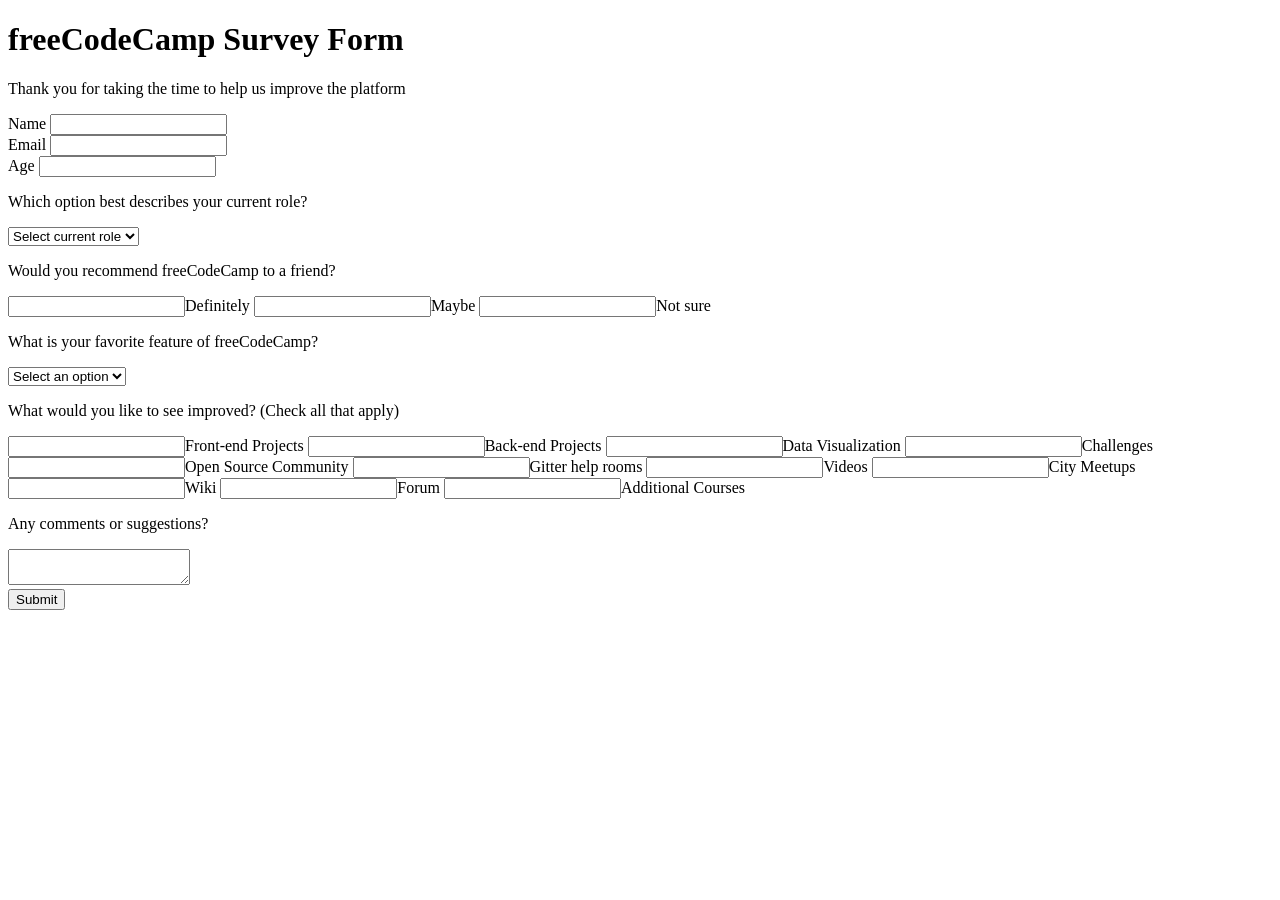
==== form.html @ dfb894ca "Created an h1 element with the needed text, a p element with the needed text ofcourse, and a form. A" ====
<!DOCTYPE html>
<html>
  <head>
    <link rel="stylesheet" href="styles.css" />
  </head>
  <body>
    <div class="container">
      <header class="header">
        <h1 class="center">freeCodeCamp Survey Form</h1>
        <p> Thank you for taking the time to help us improve the platform </p>
      </header>
      <form>
        <div>
          <label>Name</label>
          <input/>
        </div>
        <div>
          <label>Email</label>
          <input/>
        </div>
        <div>
          <label>Age</label>
          <input/>
        </div>
        <div class="form-group">
          <p>Which option best describes your current role?</p>
          <select>
            <option>Select current role</option>
            <option>Student</option>
            <option>Full Time Job</option>
            <option>Full Time Learner</option>
            <option>Prefer not to say</option>
            <option>Other</option>
          </select>
        </div>

        <div class="form-group">
          <p>Would you recommend freeCodeCamp to a friend?</p>
          <label>
            <input/>Definitely</label>
          <label>
            <input/>Maybe</label>

          <label>
            <input/>Not sure</label>
        </div>

        <div class="form-group">
          <p>What is your favorite feature of freeCodeCamp?</p>
          <select>
            <option>Select an option</option>
            <option>Challenges</option>
            <option>Projects</option>
            <option>Community</option>
            <option>Open Source</option>
          </select>
        </div>

        <div class="form-group">
          <p> What would you like to see improved?
           (Check all that apply)
          </p>

          <label>
            <input/>Front-end Projects
            </label>
          <label>
            <input/>Back-end Projects
            </label>
          <label>
            <input/>Data Visualization
            </label>
          <label>
            <input/>Challenges
            </label>
          <label>
            <input/>Open Source Community
            </label>
          <label>
            <input/>Gitter help rooms
            </label>
          <label>
            <input/>Videos
            </label>
          <label>
            <input/>City Meetups
            </label>
          <label>
            <input/>Wiki
            </label>
          <label>
            <input/>Forum
            </label>
          <label>
            <input/>Additional Courses
            </label>
        </div>

        <div class="form-group">
          <p>Any comments or suggestions?</p>
          <textarea></textarea>
        </div>

        <div class="form-group">
          <button>
            Submit
          </button>
        </div>
      </form>
    </div>
  </body>
</html>
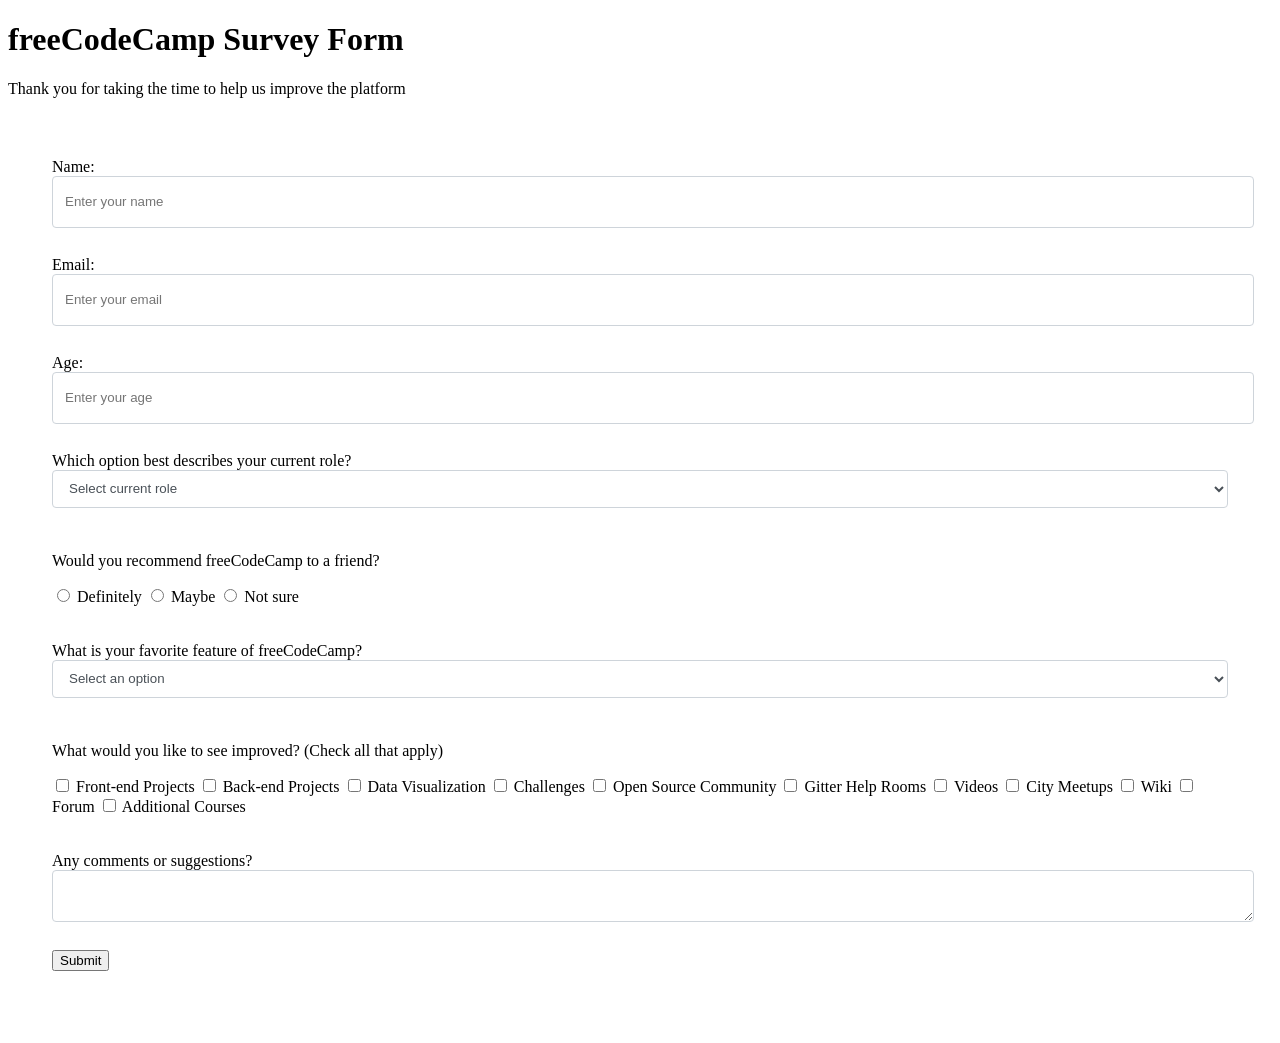
==== commit cf374278: "After creating all the needed elements, I added their id's and class', which i checked in freecodeca" ====
--- a/form.html
+++ b/form.html
@@ -1,113 +1,118 @@
-
 <!DOCTYPE html>
 <html>
-  <head>
-    <link rel="stylesheet" href="styles.css" />
-  </head>
-  <body>
-    <div class="container">
-      <header class="header">
-        <h1 class="center">freeCodeCamp Survey Form</h1>
-        <p> Thank you for taking the time to help us improve the platform </p>
-      </header>
-      <form>
-        <div>
-          <label>Name</label>
-          <input/>
-        </div>
-        <div>
-          <label>Email</label>
-          <input/>
-        </div>
-        <div>
-          <label>Age</label>
-          <input/>
-        </div>
-        <div class="form-group">
-          <p>Which option best describes your current role?</p>
-          <select>
-            <option>Select current role</option>
-            <option>Student</option>
-            <option>Full Time Job</option>
-            <option>Full Time Learner</option>
-            <option>Prefer not to say</option>
-            <option>Other</option>
-          </select>
-        </div>
+<head>
+  <link rel="stylesheet" href="styles.css" />
+</head>
+<body>
+  <div class="container">
+    <header class="header">
+      <h1 id="title">freeCodeCamp Survey Form</h1>
+      <p id="description">Thank you for taking the time to help us improve the platform</p>
+    </header>
+    <form id="survey-form">
+      <div class="form-group">
+        <label for="name" id="name-label">Name:</label>
+        <input type="text" id="name" class="form-control" placeholder="Enter your name" required/>
+      </div>
+      <div class="form-group">
+        <label for="email" id="email-label">Email:</label>
+        <input type="email" id="email" class="form-control" placeholder="Enter your email" required/>
+      </div>
+      <div class="form-group">
+        <label for="number" id="number-label">Age:</label>
+        <input type="number" id="number" class="form-control" placeholder="Enter your age" min="18" max="120" required/>
+      </div>
+      <div class="form-group">
+        <label for="role">Which option best describes your current role?</label>
+        <select id="dropdown" class="form-control">
+          <option disabled selected>Select current role</option>
+          <option>Student</option>
+          <option>Full Time Job</option>
+          <option>Full Time Learner</option>
+          <option>Prefer not to say</option>
+          <option>Other</option>
+        </select>
+      </div>
 
-        <div class="form-group">
-          <p>Would you recommend freeCodeCamp to a friend?</p>
+      <div class="form-group">
+        <p>Would you recommend freeCodeCamp to a friend?</p>
+        <div class="radio-group">
           <label>
-            <input/>Definitely</label>
-          <label>
-            <input/>Maybe</label>
+            <input type="radio" name="recommendation" value="definitely"/> Definitely
+          </label>
 
           <label>
-            <input/>Not sure</label>
-        </div>
-
-        <div class="form-group">
-          <p>What is your favorite feature of freeCodeCamp?</p>
-          <select>
-            <option>Select an option</option>
-            <option>Challenges</option>
-            <option>Projects</option>
-            <option>Community</option>
-            <option>Open Source</option>
-          </select>
-        </div>
-
-        <div class="form-group">
-          <p> What would you like to see improved?
-           (Check all that apply)
-          </p>
+            <input type="radio" name="recommendation" value="maybe"/> Maybe
+          </label>
 
           <label>
-            <input/>Front-end Projects
-            </label>
+            <input type="radio" name="recommendation" value="not_sure"/> Not sure
+          </label>
+        </div>
+      </div>
+
+      <div class="form-group">
+        <label for="favorite-feature">What is your favorite feature of freeCodeCamp?</label>
+        <select id="favorite-feature" class="form-control">
+          <option>Select an option</option>
+          <option>Challenges</option>
+          <option>Projects</option>
+          <option>Community</option>
+          <option>Open Source</option>
+        </select>
+      </div>
+
+      <div class="form-group">
+        <p> What would you like to see improved? (Check all that apply) </p>
+
+        <div class="checkbox-group">
           <label>
-            <input/>Back-end Projects
-            </label>
+            <input type="checkbox" name="improvement" value="front_end_projects"/> Front-end Projects
+          </label>
           <label>
-            <input/>Data Visualization
-            </label>
+            <input type="checkbox" name="improvement" value="back_end_projects"/> Back-end Projects
+          </label>
           <label>
-            <input/>Challenges
-            </label>
+            <input type="checkbox" name="improvement" value="data_visualization"/> Data Visualization
+          </label>
           <label>
-            <input/>Open Source Community
-            </label>
+            <input type="checkbox" name="improvement" value="challenges"/> Challenges
+          </label>
           <label>
-            <input/>Gitter help rooms
-            </label>
+            <input type="checkbox" name="improvement" value="open_source_community"/> Open Source Community
+          </label>
           <label>
-            <input/>Videos
-            </label>
+            <input type="checkbox" name="improvement" value="gitter_help_rooms"/> Gitter Help Rooms
+          </label>
           <label>
-            <input/>City Meetups
-            </label>
+            <input type="checkbox" name="improvement" value="videos"/> Videos
+          </label>
           <label>
-            <input/>Wiki
-            </label>
+            <input type="checkbox" name="improvement" value="city_meetups"/> City Meetups
+          </label>
           <label>
-            <input/>Forum
-            </label>
+            <input type="checkbox" name="improvement" value="wiki"/> Wiki
+          </label>
           <label>
-            <input/>Additional Courses
-            </label>
+            <input type="checkbox" name="improvement" value="forum"/> Forum
+          </label>
+          <label>
+            <input type="checkbox" name="improvement" value="additional_courses"/> Additional Courses
+          </label>
         </div>
+      </div>
 
-        <div class="form-group">
-          <p>Any comments or suggestions?</p>
-          <textarea></textarea>
-        </div>
+      <div class="form-group">
+        <label for="comments">Any comments or suggestions?</label>
+        <textarea id="comments" class="form-control"></textarea>
+      </div>
 
-        <div class="form-group">
-          <button>
-            Submit
-          </button>
-        </div>
-      </form>
-    </div>
-  </body>
-</html>
+      <div class="form-group">
+        <button type="submit" class="btn btn-primary" id="submit">
+          Submit
+        </button>
+      </div>
+    </form>
+  </div>
+</body>
+</html>
--- a/styles.css
+++ b/styles.css
@@ -0,0 +1,71 @@
+/* form */
+
+form {
+    background: var(--color-darkblue-alpha);
+    padding: 2.5rem 0.625rem;
+    border-radius: 0.25rem;
+  }
+  
+  @media (min-width: 480px) {
+    form {
+      padding: 2.5rem;
+    }
+  }
+  
+  .form-group {
+    margin: 0 auto 1.25rem auto;
+    padding: 0.25rem;
+  }
+  
+  .form-control {
+    display: block;
+    width: 100%;
+    height: 2.375rem;
+    padding: 0.375rem 0.75rem;
+    color: #495057;
+    background-color: #fff;
+    background-clip: padding-box;
+    border: 1px solid #ced4da;
+    border-radius: 0.25rem;
+    transition: border-color 0.15s ease-in-out, box-shadow 0.15s ease-in-out;
+  }
+  
+  .form-control:focus {
+    border-color: #80bdff;
+    outline: 0;
+    box-shadow: 0 0 0 0.2rem rgba(0, 123, 255, 0.25);
+  }
+  
+  .radio-group {
+    margin-bottom: 0.5rem; /* Added to match the structure */
+  }
+  
+  .checkbox-group {
+    margin-bottom: 0.5rem; /* Added to match the structure */
+  }
+  
+  .input-radio,
+  .input-checkbox {
+    display: inline-block;
+    margin-right: 0.625rem;
+    min-height: 1.25rem;
+    min-width: 1.25rem;
+  }
+  
+  .input-textarea {
+    min-height: 120px;
+    width: 100%;
+    padding: 0.625rem;
+    resize: vertical;
+  }
+  
+  .submit-button {
+    display: block;
+    width: 100%;
+    padding: 0.75rem;
+    background: var(--color-green);
+    color: inherit;
+    border-radius: 2px;
+    cursor: pointer;
+  }
+  
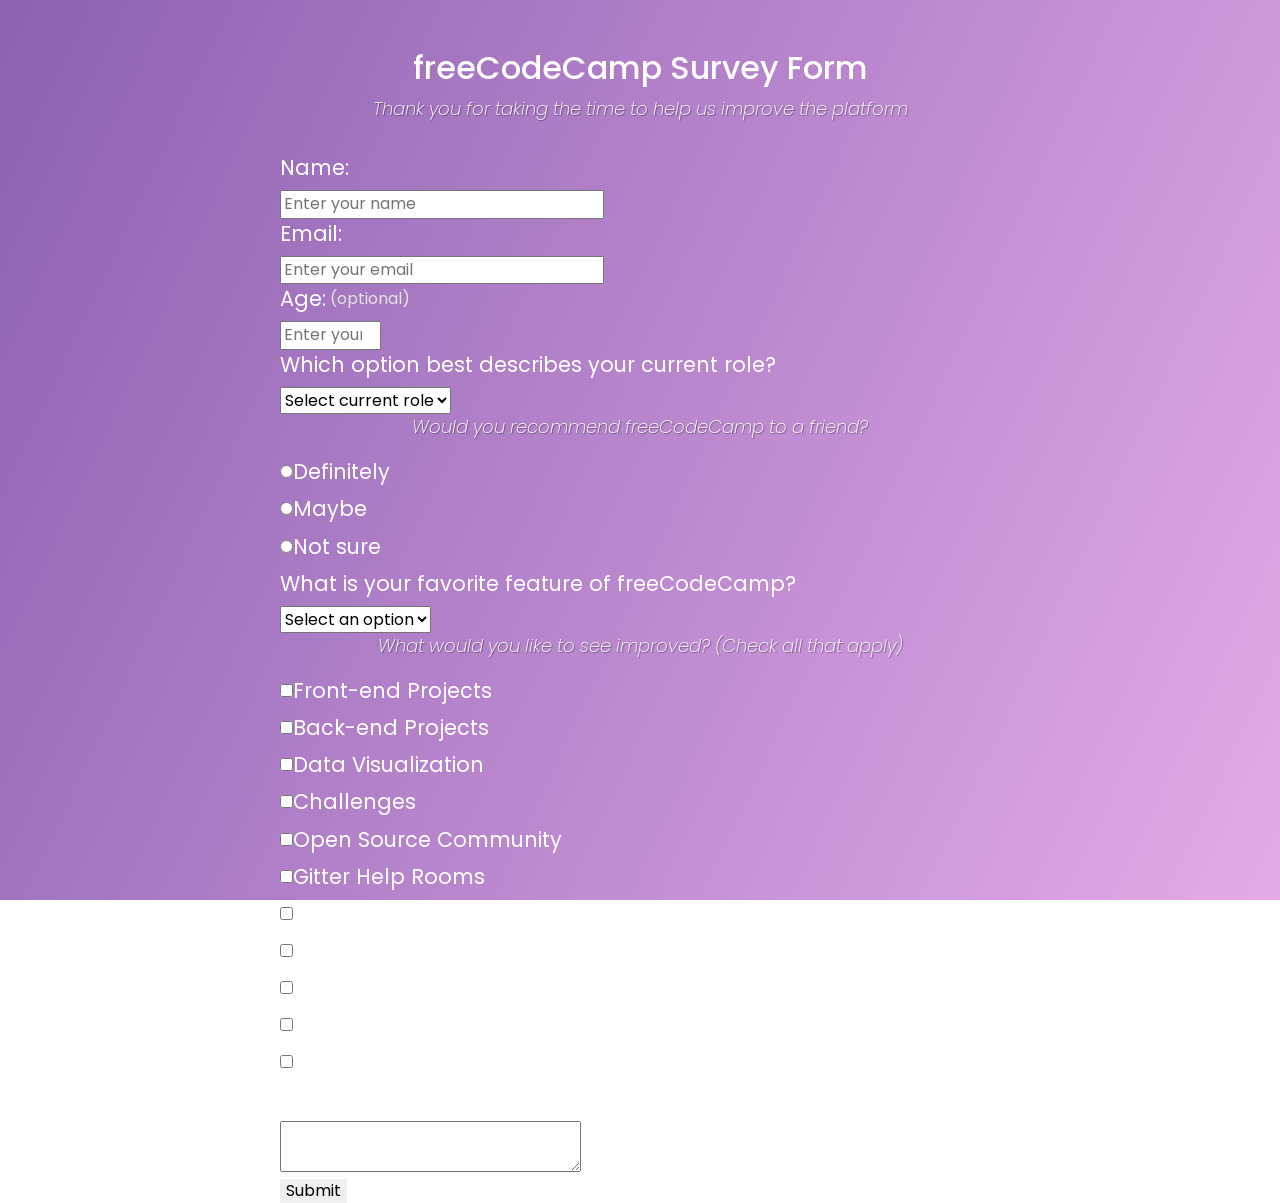
==== commit 396ef6a1: "Just noticed that there was the word (optional) next to name, add and styled that. I also added styl" ====
--- a/form.html
+++ b/form.html
@@ -19,8 +19,8 @@
         <input type="email" id="email" class="form-control" placeholder="Enter your email" required/>
       </div>
       <div class="form-group">
-        <label for="number" id="number-label">Age:</label>
-        <input type="number" id="number" class="form-control" placeholder="Enter your age" min="18" max="120" required/>
+        <label for="number" id="number-label">Age: <span class="optional">(optional)</label>
+        <input type="number" id="number" class="form-control" placeholder="Enter your age" min="18" max="120"/>
       </div>
       <div class="form-group">
         <label for="role">Which option best describes your current role?</label>
--- a/styles.css
+++ b/styles.css
@@ -1,71 +1,92 @@
-/* form */
+@import url('https://fonts.googleapis.com/css2?family=Poppins&display=swap');
 
-form {
-    background: var(--color-darkblue-alpha);
-    padding: 2.5rem 0.625rem;
-    border-radius: 0.25rem;
+*, *::before, *::after {
+  box-sizing: border-box;
+}
+body {
+    font-family: 'Poppins', sans-serif;
+    font-size: 1rem;
+    font-weight: 400;
+    line-height: 1.4;
+    color: white;
+    margin: 0;
+  }
+  body::before {
+    height: 100%;
+    width: 100%;
+    content: '';
+    position: fixed;
+    top: 0;
+    left: 0;
+    z-index: -1;
+    background-size: cover;
+    background-repeat: no-repeat;
+    background-position: center;
+    background-image: linear-gradient(
+        115deg,
+        rgba(111, 58, 158, 0.8),
+        rgba(217, 134, 223, 0.7)
+      ),
+      url(https://img.freepik.com/free-vector/neon-effect-background-design_52683-71976.jpg?t=st=1716025614~exp=1716029214~hmac=0f345874563a79068d6883503374f68ffe26b13a59bc5a9855cc875b694a1a67&w=826);
+  }
+
+  h1 {
+    font-weight: 430;
+    line-height: 1.25;
+    margin-bottom: 0.5rem;
+    text-align: center;
   }
   
-  @media (min-width: 480px) {
-    form {
-      padding: 2.5rem;
+  p {
+    font-size: 1.130rem;
+    margin-top: 0;
+    text-align: center;
+    font-style: italic;
+    font-weight: 220;
+    text-shadow: 1px 1px 1px rgba(0, 0, 0, 0.4);
+  }
+
+  .header {
+    padding: 0 0.6rem;
+    margin-bottom: 2rem;
+  }
+  .container {
+    width: 100%;
+    margin: 3rem auto 0 auto;
+  }
+  @media (min-width: 576px) {
+    .container {
+      max-width: 540px;
     }
   }
   
-  .form-group {
-    margin: 0 auto 1.25rem auto;
-    padding: 0.25rem;
+  @media (min-width: 768px) {
+    .container {
+      max-width: 720px;
+    }
   }
-  
-  .form-control {
-    display: block;
-    width: 100%;
-    height: 2.375rem;
-    padding: 0.375rem 0.75rem;
-    color: #495057;
-    background-color: #fff;
-    background-clip: padding-box;
-    border: 1px solid #ced4da;
-    border-radius: 0.25rem;
-    transition: border-color 0.15s ease-in-out, box-shadow 0.15s ease-in-out;
+  label {
+    display: flex;
+    align-items: center;
+    font-size: 1.3rem;
+    margin-bottom: 0.5rem;
   }
-  
-  .form-control:focus {
-    border-color: #80bdff;
-    outline: 0;
-    box-shadow: 0 0 0 0.2rem rgba(0, 123, 255, 0.25);
-  }
-  
-  .radio-group {
-    margin-bottom: 0.5rem; /* Added to match the structure */
-  }
-  
-  .checkbox-group {
-    margin-bottom: 0.5rem; /* Added to match the structure */
-  }
-  
-  .input-radio,
-  .input-checkbox {
-    display: inline-block;
-    margin-right: 0.625rem;
-    min-height: 1.25rem;
-    min-width: 1.25rem;
-  }
-  
-  .input-textarea {
-    min-height: 120px;
-    width: 100%;
-    padding: 0.625rem;
-    resize: vertical;
-  }
-  
-  .submit-button {
-    display: block;
-    width: 100%;
-    padding: 0.75rem;
-    background: var(--color-green);
-    color: inherit;
-    border-radius: 2px;
-    cursor: pointer;
-  }
-  +
+input, select, textarea {
+  margin: 0;
+  font-family: inherit;
+  font-size: inherit;
+  line-height: inherit;
+}
+.optional {
+  margin-left: 0.25rem;
+  font-size: 1rem;
+  color: #e4e4e4;
+}
+button {
+  border: none;
+  margin: 0;
+  font-family: inherit;
+  font-size: inherit;
+  line-height: inherit;
+}
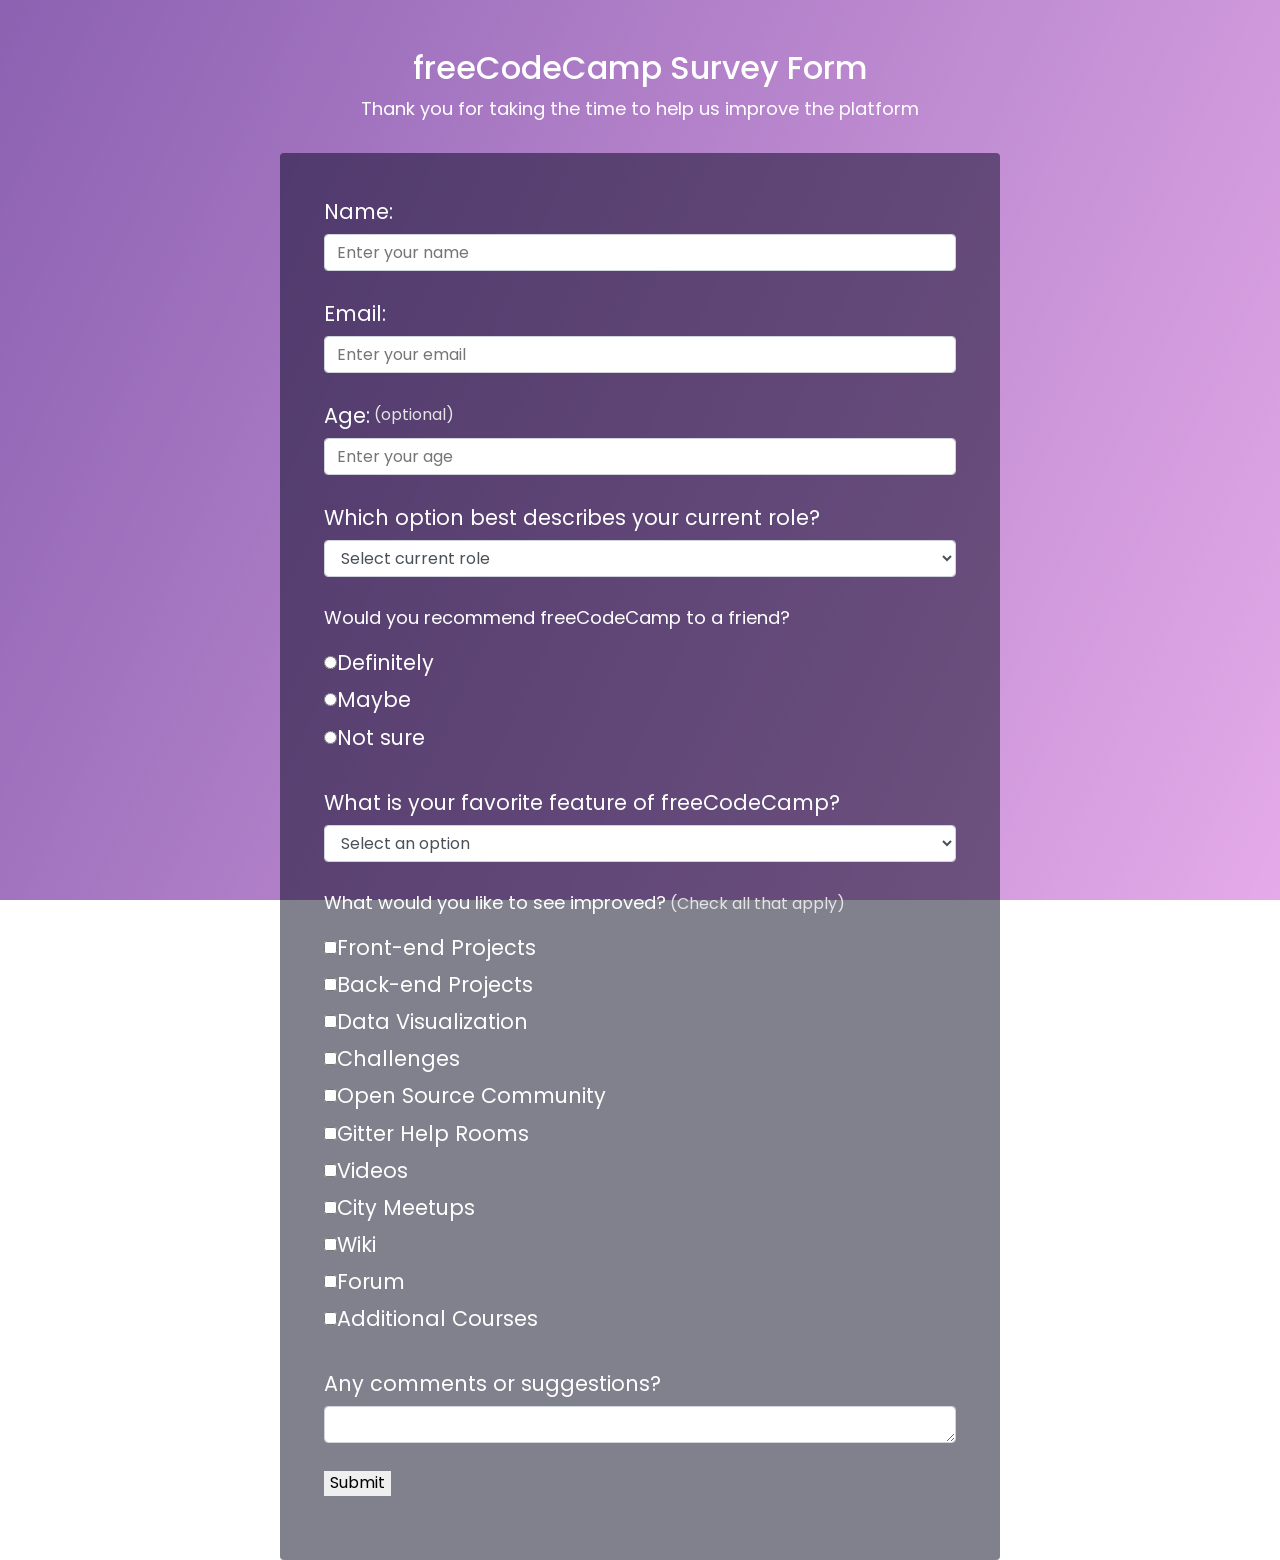
==== commit 29d768e4: "Added style to the p element with the description id because only that one was meant to have some of" ====
--- a/form.html
+++ b/form.html
@@ -7,7 +7,7 @@
   <div class="container">
     <header class="header">
       <h1 id="title">freeCodeCamp Survey Form</h1>
-      <p id="description">Thank you for taking the time to help us improve the platform</p>
+      <p id="description" style="text-align: center;">Thank you for taking the time to help us improve the platform</p>
     </header>
     <form id="survey-form">
       <div class="form-group">
@@ -63,7 +63,7 @@
       </div>
 
       <div class="form-group">
-        <p> What would you like to see improved? (Check all that apply) </p>
+        <p> What would you like to see improved?<span class="optional">(Check all that apply)</span></p>
 
         <div class="checkbox-group">
           <label>
--- a/styles.css
+++ b/styles.css
@@ -40,7 +40,8 @@
   p {
     font-size: 1.130rem;
     margin-top: 0;
-    text-align: center;
+  }
+  #discription{
     font-style: italic;
     font-weight: 220;
     text-shadow: 1px 1px 1px rgba(0, 0, 0, 0.4);
@@ -89,4 +90,42 @@
   font-family: inherit;
   font-size: inherit;
   line-height: inherit;
+}
+form {
+  background: rgba(5, 5, 30, 0.5);
+  padding: 2.5rem 0.625rem;
+  border-radius: 0.25rem;
+}
+.form-control {
+  display: block;
+  width: 100%;
+  height: 2.3rem;
+  padding: 0.3rem 0.75rem;
+  color: #495057;
+  background-color: #fff;
+  background-clip: padding-box;
+  border: 1px solid #ced4da;
+  border-radius: 0.25rem;
+  transition: border-color 0.15s ease-in-out;
+  transition: box-shadow 0.15s ease-in-out;
+}
+.form-control:focus {
+  border-color: #80bdff;
+  outline: 0;
+  box-shadow: 0 0 0 0.2rem rgba(0, 123, 255, 0.25);
+}
+@media (min-width: 480px) {
+  form {
+    padding: 2.5rem;
+  }
+}
+.form-group {
+  margin: 0 auto 1.25rem auto;
+  padding: 0.25rem;
+}
+.input-radio, .input-checkbox {
+  display: inline-block;
+  margin-right: 0.6rem;
+  min-height: 1.25rem;
+  min-width: 1.25rem;
 }
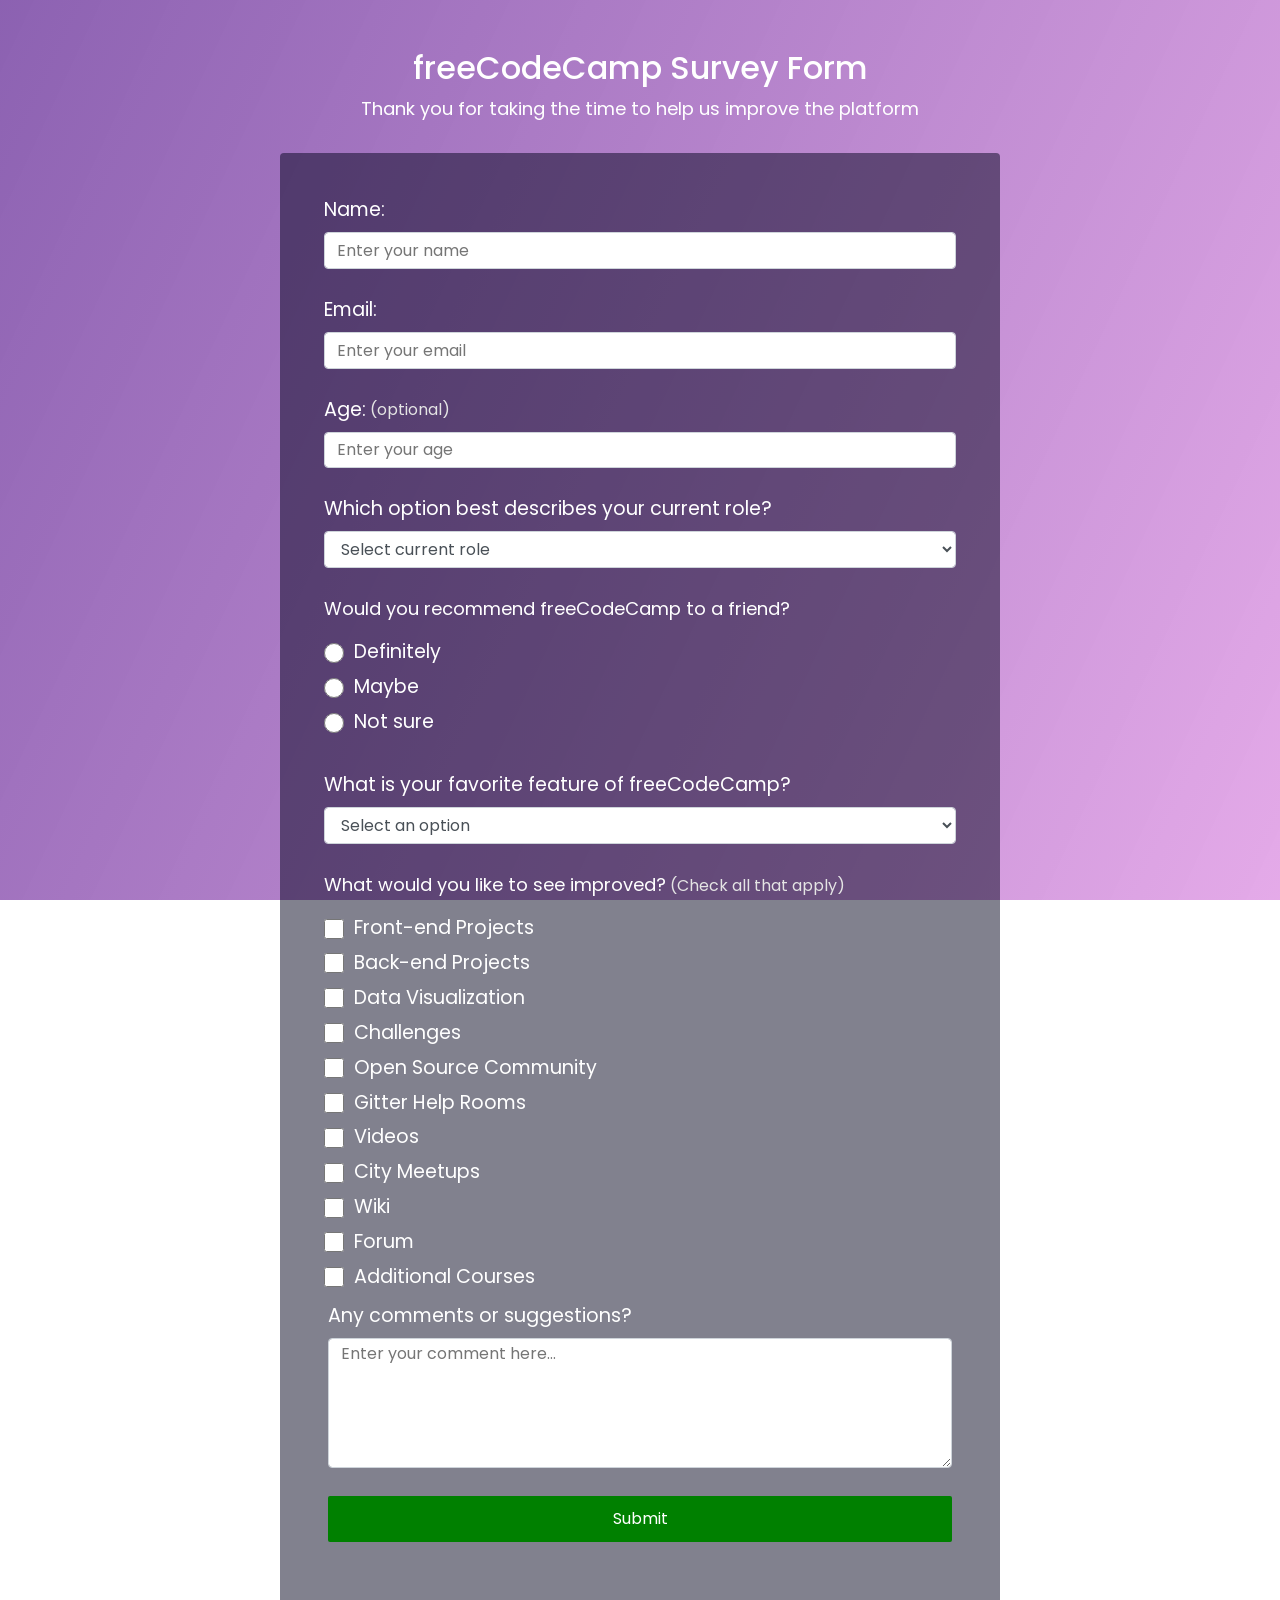
==== commit 5e4a3198: "Added style to textarea and button. Also added classes to radio and checkbox. brought some additiona" ====
--- a/form.html
+++ b/form.html
@@ -37,78 +37,78 @@
       <div class="form-group">
         <p>Would you recommend freeCodeCamp to a friend?</p>
         <div class="radio-group">
-          <label>
-            <input type="radio" name="recommendation" value="definitely"/> Definitely
-          </label>
+            <label>
+                <input type="radio" name="recommendation" value="definitely" class="input-radio"/> Definitely 
+            </label>
+    
+            <label>
+                <input type="radio" name="recommendation" value="maybe" class="input-radio"/> Maybe 
+            </label>
+    
+            <label>
+                <input type="radio" name="recommendation" value="not_sure" class="input-radio"/> Not sure 
+            </label>
+        </div>
+    </div>
+    
+    <div class="form-group">
+        <label for="favorite-feature">What is your favorite feature of freeCodeCamp?</label>
+        <select id="favorite-feature" class="form-control">
+            <option>Select an option</option>
+            <option>Challenges</option>
+            <option>Projects</option>
+            <option>Community</option>
+            <option>Open Source</option>
+        </select>
+    </div>
+    
+    <div class="form-group">
+        <p> What would you like to see improved?<span class="optional">(Check all that apply)</span></p>        
+                <div class="checkbox-group">
+                    <label>
+                        <input type="checkbox" name="improvement" value="front_end_projects" class="input-checkbox"/> Front-end Projects 
+                    </label>
+                    <label>
+                        <input type="checkbox" name="improvement" value="back_end_projects" class="input-checkbox"/> Back-end Projects 
+                    </label>
+                    <label>
+                        <input type="checkbox" name="improvement" value="data_visualization" class="input-checkbox"/> Data Visualization 
+                    </label>
+                    <label>
+                        <input type="checkbox" name="improvement" value="challenges" class="input-checkbox"/> Challenges 
+                    </label>
+                    <label>
+                        <input type="checkbox" name="improvement" value="open_source_community" class="input-checkbox"/> Open Source Community 
+                    </label>
+                    <label>
+                        <input type="checkbox" name="improvement" value="gitter_help_rooms" class="input-checkbox"/> Gitter Help Rooms 
+                    </label>
+                    <label>
+                        <input type="checkbox" name="improvement" value="videos" class="input-checkbox"/> Videos 
+                    </label>
+                    <label>
+                        <input type="checkbox" name="improvement" value="city_meetups" class="input-checkbox"/> City Meetups 
+                    </label>
+                    <label>
+                        <input type="checkbox" name="improvement" value="wiki" class="input-checkbox"/> Wiki 
+                    </label>
+                    <label>
+                        <input type="checkbox" name="improvement" value="forum" class="input-checkbox"/> Forum 
+                    </label>
+                    <label>
+                        <input type="checkbox" name="improvement" value="additional_courses" class="input-checkbox"/> Additional Courses 
+                    </label>
+                </div>
 
-          <label>
-            <input type="radio" name="recommendation" value="maybe"/> Maybe
-          </label>
-
-          <label>
-            <input type="radio" name="recommendation" value="not_sure"/> Not sure
-          </label>
-        </div>
-      </div>
+    <div class="form-group">
+        <label for="comments">Any comments or suggestions?</label>
+        <textarea id="comments" class="form-control" placeholder="Enter your comment here..."  class="textarea"></textarea>
+    </div>
+    
+    
 
       <div class="form-group">
-        <label for="favorite-feature">What is your favorite feature of freeCodeCamp?</label>
-        <select id="favorite-feature" class="form-control">
-          <option>Select an option</option>
-          <option>Challenges</option>
-          <option>Projects</option>
-          <option>Community</option>
-          <option>Open Source</option>
-        </select>
-      </div>
-
-      <div class="form-group">
-        <p> What would you like to see improved?<span class="optional">(Check all that apply)</span></p>
-
-        <div class="checkbox-group">
-          <label>
-            <input type="checkbox" name="improvement" value="front_end_projects"/> Front-end Projects
-          </label>
-          <label>
-            <input type="checkbox" name="improvement" value="back_end_projects"/> Back-end Projects
-          </label>
-          <label>
-            <input type="checkbox" name="improvement" value="data_visualization"/> Data Visualization
-          </label>
-          <label>
-            <input type="checkbox" name="improvement" value="challenges"/> Challenges
-          </label>
-          <label>
-            <input type="checkbox" name="improvement" value="open_source_community"/> Open Source Community
-          </label>
-          <label>
-            <input type="checkbox" name="improvement" value="gitter_help_rooms"/> Gitter Help Rooms
-          </label>
-          <label>
-            <input type="checkbox" name="improvement" value="videos"/> Videos
-          </label>
-          <label>
-            <input type="checkbox" name="improvement" value="city_meetups"/> City Meetups
-          </label>
-          <label>
-            <input type="checkbox" name="improvement" value="wiki"/> Wiki
-          </label>
-          <label>
-            <input type="checkbox" name="improvement" value="forum"/> Forum
-          </label>
-          <label>
-            <input type="checkbox" name="improvement" value="additional_courses"/> Additional Courses
-          </label>
-        </div>
-      </div>
-
-      <div class="form-group">
-        <label for="comments">Any comments or suggestions?</label>
-        <textarea id="comments" class="form-control"></textarea>
-      </div>
-
-      <div class="form-group">
-        <button type="submit" class="btn btn-primary" id="submit">
+        <button type="submit" class="btn" id="submit">
           Submit
         </button>
       </div>
--- a/styles.css
+++ b/styles.css
@@ -69,7 +69,7 @@
   label {
     display: flex;
     align-items: center;
-    font-size: 1.3rem;
+    font-size: 1.2rem;
     margin-bottom: 0.5rem;
   }
 
@@ -128,4 +128,19 @@
   margin-right: 0.6rem;
   min-height: 1.25rem;
   min-width: 1.25rem;
+}
+textarea {
+  min-height: 130px;
+  width: 100%;
+  padding: 0.6rem;
+  resize: vertical;
+}
+.btn {
+  display: block;
+  width: 100%;
+  padding: 0.75rem;
+  background: green;
+  color: inherit;
+  border-radius: 2px;
+  cursor: pointer;
 }
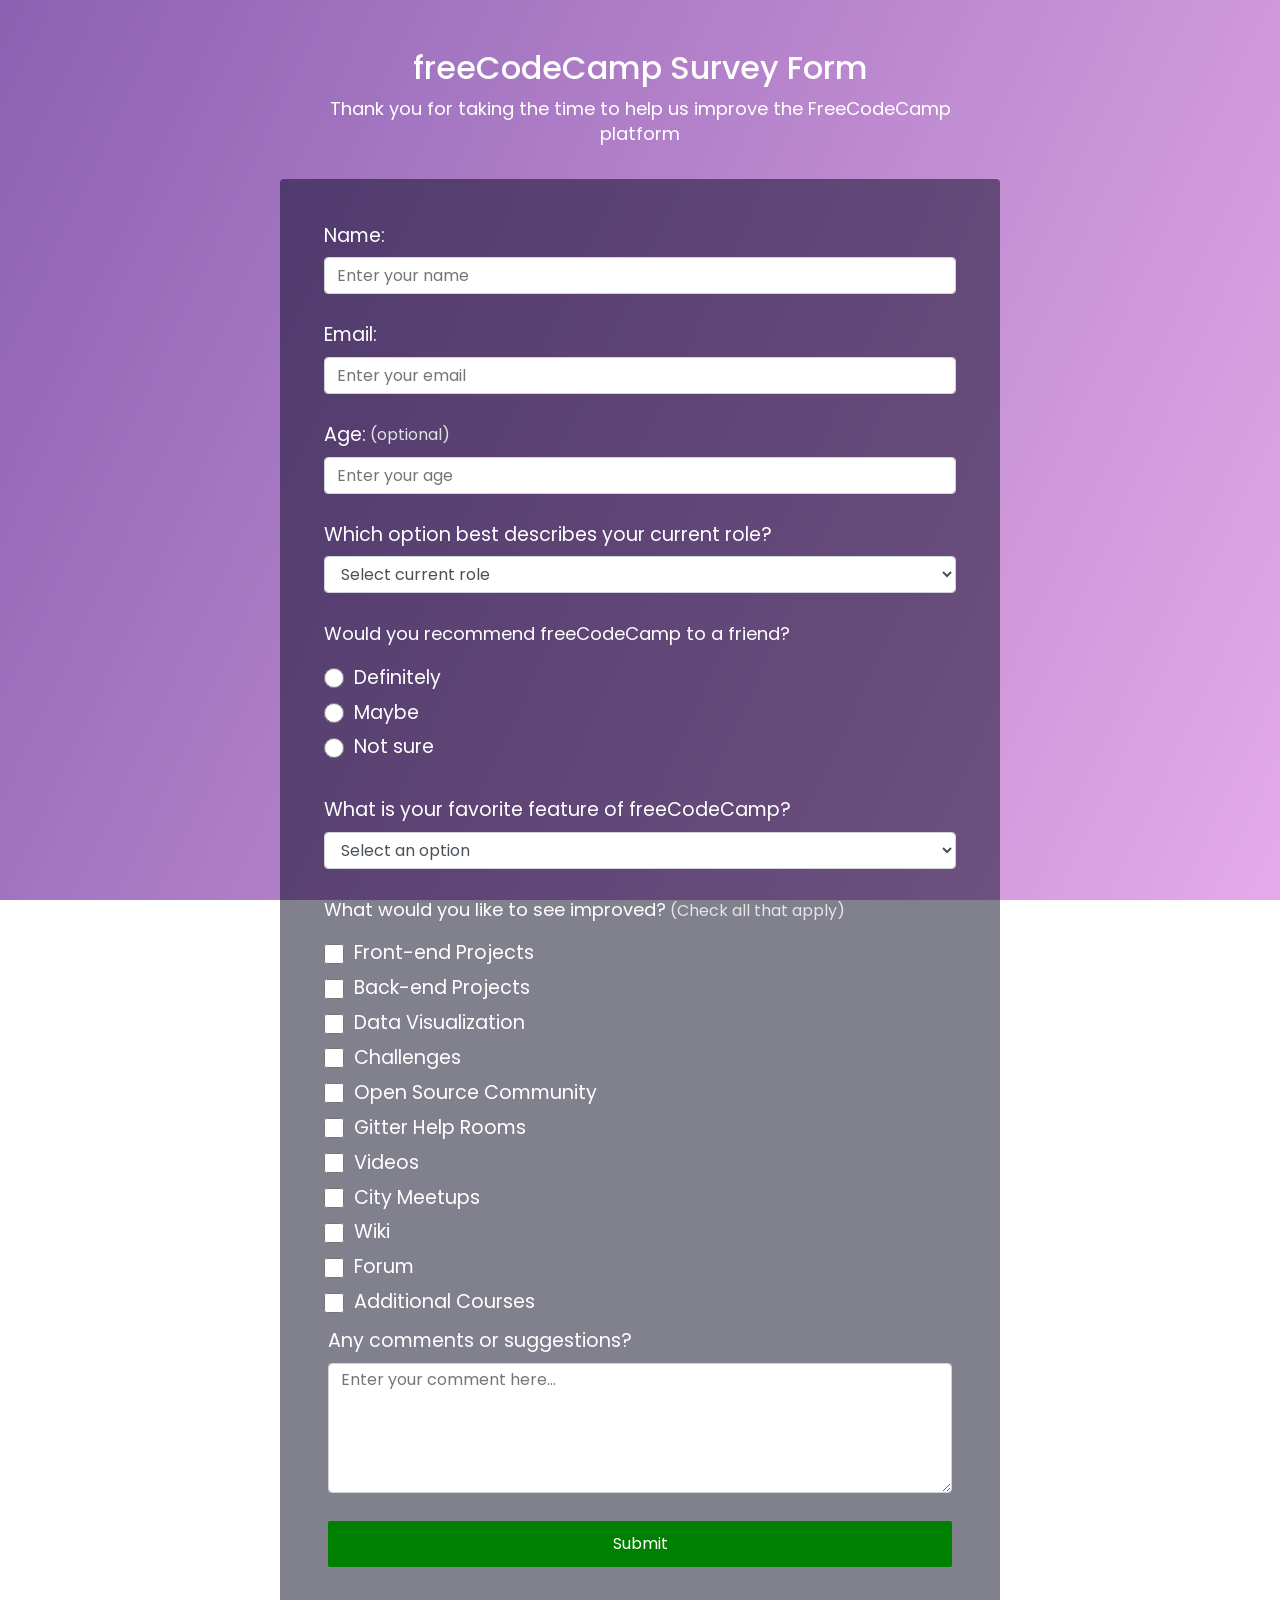
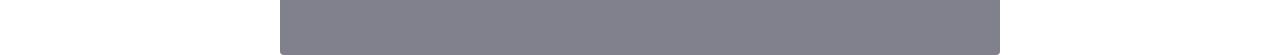
==== commit 83e11582: "Added some changes." ====
--- a/form.html
+++ b/form.html
@@ -1,13 +1,17 @@
+
 <!DOCTYPE html>
 <html>
 <head>
+    <meta charset="UTF-8">
+    <meta name="viewport" content="width=device-width, initial-scale=1.0">
+    <title>Survey Form</title>
   <link rel="stylesheet" href="styles.css" />
 </head>
 <body>
   <div class="container">
     <header class="header">
-      <h1 id="title">freeCodeCamp Survey Form</h1>
-      <p id="description" style="text-align: center;">Thank you for taking the time to help us improve the platform</p>
+      <h1 id="title"> freeCodeCamp Survey Form</h1>
+      <p id="description" class="center">Thank you for taking the time to help us improve the FreeCodeCamp platform</p>
     </header>
     <form id="survey-form">
       <div class="form-group">
--- a/styles.css
+++ b/styles.css
@@ -1,89 +1,108 @@
 @import url('https://fonts.googleapis.com/css2?family=Poppins&display=swap');
 
-*, *::before, *::after {
+*,
+*::before,
+*::after {
   box-sizing: border-box;
 }
+
 body {
-    font-family: 'Poppins', sans-serif;
-    font-size: 1rem;
-    font-weight: 400;
-    line-height: 1.4;
-    color: white;
-    margin: 0;
+  font-family:
+    'Poppins',
+    sans-serif;
+  font-size: 1rem;
+  font-weight: 400;
+  line-height: 1.4;
+  color: white;
+  margin: 0;
+}
+
+body::before {
+  height: 100%;
+  width: 100%;
+  content: '';
+  position: fixed;
+  top: 0;
+  left: 0;
+  z-index: -1;
+  background-size: cover;
+  background-repeat: no-repeat;
+  background-position: center;
+  background-image:
+    linear-gradient(
+      115deg,
+      rgba(111, 58, 158, 0.8),
+      rgba(217, 134, 223, 0.7)
+    ),
+    url(https://img.freepik.com/free-vector/neon-effect-background-design_52683-71976.jpg?t=st=1716025614~exp=1716029214~hmac=0f345874563a79068d6883503374f68ffe26b13a59bc5a9855cc875b694a1a67&w=826);
+}
+
+h1 {
+  font-weight: 430;
+  line-height: 1.25;
+  margin-bottom: 0.5rem;
+  text-align: center;
+}
+
+p {
+  font-size: 1.13rem;
+  margin-top: 0;
+}
+
+#discription {
+  font-style: italic;
+  font-weight: 220;
+  text-shadow: 1px 1px 1px rgba(0, 0, 0, 0.4);
+}
+
+.center {
+  text-align: center;
+}
+
+.header {
+  padding: 0 0.6rem;
+  margin-bottom: 2rem;
+}
+
+.container {
+  width: 100%;
+  margin: 3rem auto 0 auto;
+}
+
+@media (min-width: 576px) {
+  .container {
+    max-width: 540px;
   }
-  body::before {
-    height: 100%;
-    width: 100%;
-    content: '';
-    position: fixed;
-    top: 0;
-    left: 0;
-    z-index: -1;
-    background-size: cover;
-    background-repeat: no-repeat;
-    background-position: center;
-    background-image: linear-gradient(
-        115deg,
-        rgba(111, 58, 158, 0.8),
-        rgba(217, 134, 223, 0.7)
-      ),
-      url(https://img.freepik.com/free-vector/neon-effect-background-design_52683-71976.jpg?t=st=1716025614~exp=1716029214~hmac=0f345874563a79068d6883503374f68ffe26b13a59bc5a9855cc875b694a1a67&w=826);
+}
+
+@media (min-width: 768px) {
+  .container {
+    max-width: 720px;
   }
+}
 
-  h1 {
-    font-weight: 430;
-    line-height: 1.25;
-    margin-bottom: 0.5rem;
-    text-align: center;
-  }
-  
-  p {
-    font-size: 1.130rem;
-    margin-top: 0;
-  }
-  #discription{
-    font-style: italic;
-    font-weight: 220;
-    text-shadow: 1px 1px 1px rgba(0, 0, 0, 0.4);
-  }
+label {
+  display: flex;
+  align-items: center;
+  font-size: 1.2rem;
+  margin-bottom: 0.5rem;
+}
 
-  .header {
-    padding: 0 0.6rem;
-    margin-bottom: 2rem;
-  }
-  .container {
-    width: 100%;
-    margin: 3rem auto 0 auto;
-  }
-  @media (min-width: 576px) {
-    .container {
-      max-width: 540px;
-    }
-  }
-  
-  @media (min-width: 768px) {
-    .container {
-      max-width: 720px;
-    }
-  }
-  label {
-    display: flex;
-    align-items: center;
-    font-size: 1.2rem;
-    margin-bottom: 0.5rem;
-  }
-
-input, select, textarea {
+input,
+select,
+textarea {
   margin: 0;
   font-family: inherit;
   font-size: inherit;
   line-height: inherit;
 }
+
 .optional {
   margin-left: 0.25rem;
   font-size: 1rem;
   color: #e4e4e4;
 }
+
 button {
   border: none;
   margin: 0;
@@ -91,11 +110,13 @@
   font-size: inherit;
   line-height: inherit;
 }
+
 form {
   background: rgba(5, 5, 30, 0.5);
   padding: 2.5rem 0.625rem;
   border-radius: 0.25rem;
 }
+
 .form-control {
   display: block;
   width: 100%;
@@ -109,32 +130,39 @@
   transition: border-color 0.15s ease-in-out;
   transition: box-shadow 0.15s ease-in-out;
 }
+
 .form-control:focus {
   border-color: #80bdff;
   outline: 0;
   box-shadow: 0 0 0 0.2rem rgba(0, 123, 255, 0.25);
 }
+
 @media (min-width: 480px) {
   form {
     padding: 2.5rem;
   }
 }
+
 .form-group {
   margin: 0 auto 1.25rem auto;
   padding: 0.25rem;
 }
-.input-radio, .input-checkbox {
+
+.input-radio,
+.input-checkbox {
   display: inline-block;
   margin-right: 0.6rem;
   min-height: 1.25rem;
   min-width: 1.25rem;
 }
+
 textarea {
   min-height: 130px;
   width: 100%;
   padding: 0.6rem;
   resize: vertical;
 }
+
 .btn {
   display: block;
   width: 100%;
@@ -143,4 +171,4 @@
   color: inherit;
   border-radius: 2px;
   cursor: pointer;
-}+}
